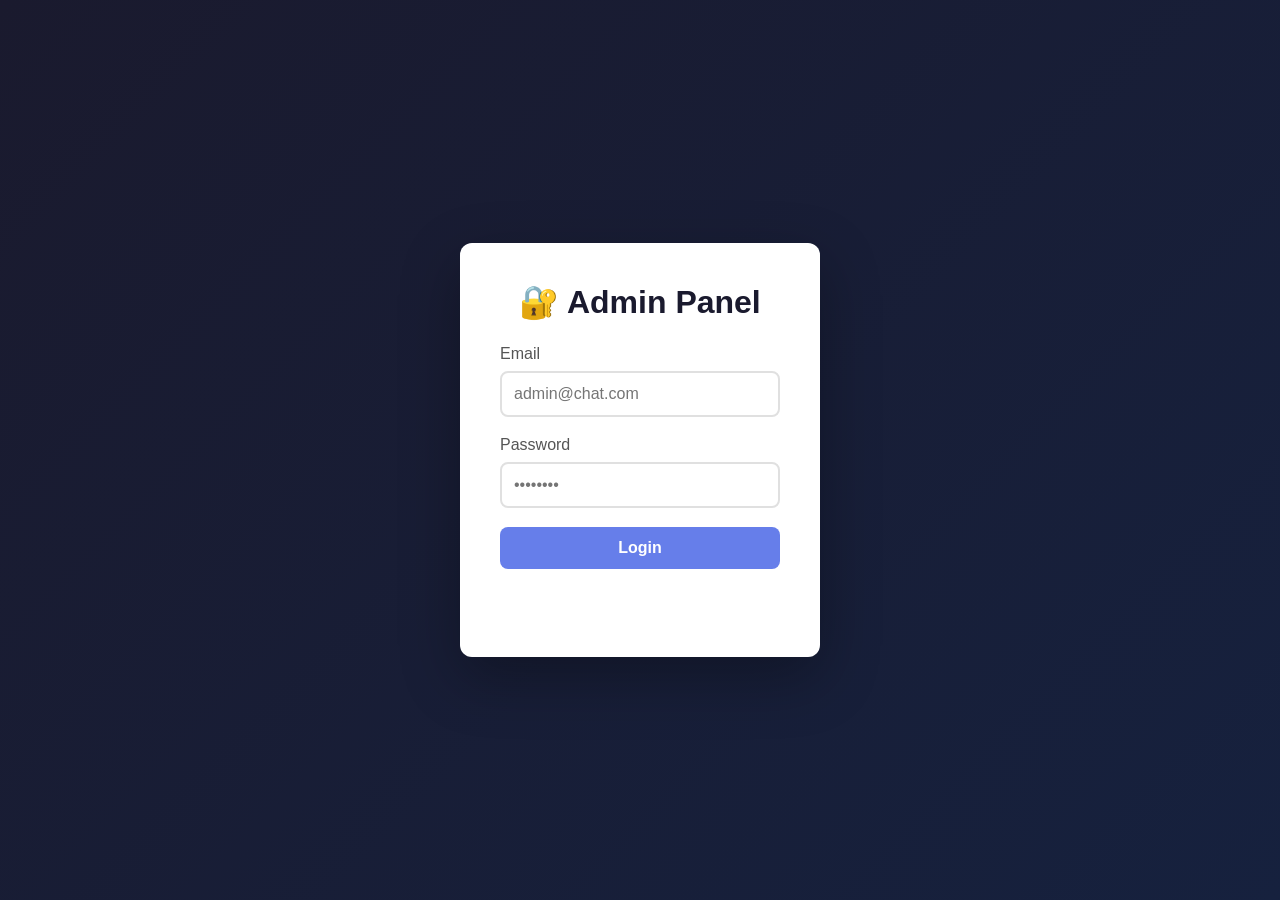
==== admin/index.html @ fd735bb1 "initial deploy" ====
<!DOCTYPE html>
<html lang="en">
<head>
    <meta charset="UTF-8">
    <meta name="viewport" content="width=device-width, initial-scale=1.0">
    <title>Admin Dashboard - Chat App</title>
    <link rel="stylesheet" href="css/admin.css">
</head>
<body>
    <div class="admin-layout">
        <aside class="admin-sidebar">
            <div class="logo">
                <h2>🔐 Admin</h2>
            </div>
            <nav>
                <a href="#" class="active" onclick="showSection('dashboard')">Dashboard</a>
                <a href="#" onclick="showSection('users')">Users</a>
                <a href="#" onclick="showSection('messages')">Messages</a>
            </nav>
            <button onclick="adminLogout()" class="btn btn-danger">Logout</button>
        </aside>
        
        <main class="admin-main">
            <header>
                <h1>Admin Dashboard</h1>
            </header>
            
            <!-- Dashboard Section -->
            <section id="dashboard-section" class="admin-section">
                <div class="stats-grid">
                    <div class="stat-card">
                        <h3>Total Users</h3>
                        <p id="statTotalUsers">-</p>
                    </div>
                    <div class="stat-card">
                        <h3>Verified Users</h3>
                        <p id="statVerifiedUsers">-</p>
                    </div>
                    <div class="stat-card">
                        <h3>Online Users</h3>
                        <p id="statOnlineUsers">-</p>
                    </div>
                    <div class="stat-card">
                        <h3>Total Messages</h3>
                        <p id="statTotalMessages">-</p>
                    </div>
                </div>
            </section>
            
            <!-- Users Section -->
            <section id="users-section" class="admin-section" style="display: none;">
                <h2>All Users</h2>
                <table class="data-table">
                    <thead>
                        <tr>
                            <th>ID</th>
                            <th>Name</th>
                            <th>Email</th>
                            <th>Verified</th>
                            <th>Status</th>
                            <th>Joined</th>
                            <th>Actions</th>
                        </tr>
                    </thead>
                    <tbody id="usersTableBody"></tbody>
                </table>
            </section>
            
            <!-- Messages Section -->
            <section id="messages-section" class="admin-section" style="display: none;">
                <h2>Recent Messages</h2>
                <table class="data-table">
                    <thead>
                        <tr>
                            <th>ID</th>
                            <th>From</th>
                            <th>To</th>
                            <th>Content</th>
                            <th>Time</th>
                            <th>Actions</th>
                        </tr>
                    </thead>
                    <tbody id="messagesTableBody"></tbody>
                </table>
            </section>
        </main>
    </div>
    
    <script src="js/admin.js"></script>
</body>
</html>
---- admin/css/admin.css ----
* {
    margin: 0;
    padding: 0;
    box-sizing: border-box;
}

body {
    font-family: -apple-system, BlinkMacSystemFont, 'Segoe UI', Roboto, sans-serif;
    background: #f5f7fa;
}

/* Admin Login */
.admin-login {
    background: linear-gradient(135deg, #1a1a2e 0%, #16213e 100%);
    min-height: 100vh;
    display: flex;
    align-items: center;
    justify-content: center;
}

.login-container {
    width: 100%;
    max-width: 400px;
    padding: 20px;
}

.login-box {
    background: white;
    padding: 2.5rem;
    border-radius: 12px;
    box-shadow: 0 20px 60px rgba(0,0,0,0.3);
}

.login-box h1 {
    text-align: center;
    margin-bottom: 1.5rem;
    color: #1a1a2e;
}

.form-group {
    margin-bottom: 1.2rem;
}

.form-group label {
    display: block;
    margin-bottom: 0.5rem;
    font-weight: 500;
    color: #555;
}

.form-group input {
    width: 100%;
    padding: 0.75rem;
    border: 2px solid #e0e0e0;
    border-radius: 8px;
    font-size: 1rem;
}

.form-group input:focus {
    outline: none;
    border-color: #667eea;
}

.btn {
    padding: 0.75rem 1.5rem;
    border: none;
    border-radius: 8px;
    font-size: 1rem;
    font-weight: 600;
    cursor: pointer;
    transition: all 0.3s;
}

.btn-primary {
    background: #667eea;
    color: white;
}

.btn-primary:hover {
    background: #5568d3;
}

.btn-block {
    width: 100%;
}

.btn-danger {
    background: #e74c3c;
    color: white;
    width: 100%;
    margin-top: 1rem;
}

.btn-danger:hover {
    background: #c0392b;
}

.btn-small {
    padding: 0.4rem 0.8rem;
    font-size: 0.85rem;
}

.btn-delete {
    background: #e74c3c;
    color: white;
}

.btn-delete:hover {
    background: #c0392b;
}

/* Admin Layout */
.admin-layout {
    display: flex;
    min-height: 100vh;
}

.admin-sidebar {
    width: 250px;
    background: #1a1a2e;
    color: white;
    padding: 1.5rem;
    display: flex;
    flex-direction: column;
}

.logo h2 {
    margin-bottom: 2rem;
    padding-bottom: 1rem;
    border-bottom: 1px solid rgba(255,255,255,0.1);
}

.admin-sidebar nav {
    flex: 1;
}

.admin-sidebar nav a {
    display: block;
    padding: 0.75rem 1rem;
    color: rgba(255,255,255,0.7);
    text-decoration: none;
    border-radius: 8px;
    margin-bottom: 0.5rem;
    transition: all 0.3s;
}

.admin-sidebar nav a:hover,
.admin-sidebar nav a.active {
    background: rgba(255,255,255,0.1);
    color: white;
}

.admin-main {
    flex: 1;
    padding: 2rem;
    overflow-y: auto;
}

.admin-main header {
    margin-bottom: 2rem;
}

.admin-main header h1 {
    color: #1a1a2e;
}

/* Stats Grid */
.stats-grid {
    display: grid;
    grid-template-columns: repeat(auto-fit, minmax(200px, 1fr));
    gap: 1.5rem;
    margin-bottom: 2rem;
}

.stat-card {
    background: white;
    padding: 1.5rem;
    border-radius: 12px;
    box-shadow: 0 2px 10px rgba(0,0,0,0.1);
}

.stat-card h3 {
    color: #666;
    font-size: 0.9rem;
    margin-bottom: 0.5rem;
    text-transform: uppercase;
}

.stat-card p {
    font-size: 2rem;
    font-weight: bold;
    color: #1a1a2e;
}

/* Data Tables */
.data-table {
    width: 100%;
    background: white;
    border-radius: 12px;
    overflow: hidden;
    box-shadow: 0 2px 10px rgba(0,0,0,0.1);
    border-collapse: collapse;
}

.data-table th,
.data-table td {
    padding: 1rem;
    text-align: left;
    border-bottom: 1px solid #eee;
}

.data-table th {
    background: #f8f9fa;
    font-weight: 600;
    color: #555;
}

.data-table tr:hover {
    background: #f8f9fa;
}

.badge {
    padding: 0.25rem 0.75rem;
    border-radius: 20px;
    font-size: 0.85rem;
    font-weight: 500;
}

.badge-success {
    background: #d4edda;
    color: #155724;
}

.badge-danger {
    background: #f8d7da;
    color: #721c24;
}

.status-online {
    color: #28a745;
    font-weight: 600;
}

.status-offline {
    color: #6c757d;
}

#message {
    margin-top: 1rem;
    padding: 1rem;
    border-radius: 8px;
    text-align: center;
}

#message.error {
    background: #f8d7da;
    color: #721c24;
}

#message.success {
    background: #d4edda;
    color: #155724;
}

.admin-section h2 {
    margin-bottom: 1.5rem;
    color: #1a1a2e;
}
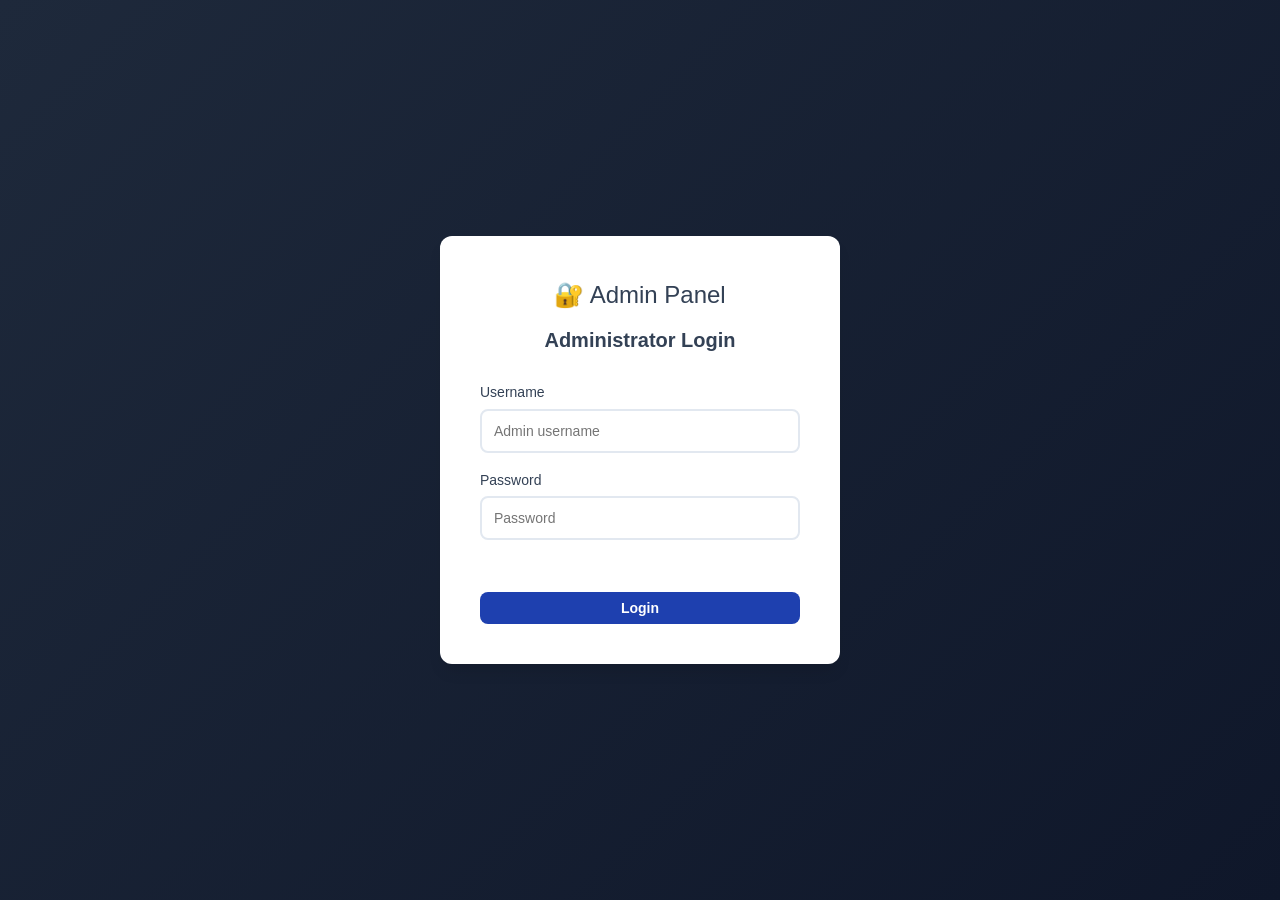
==== commit 1f78f3ff: "Initial chat system commit" ====
--- a/admin/index.html
+++ b/admin/index.html
@@ -3,89 +3,120 @@
 <head>
     <meta charset="UTF-8">
     <meta name="viewport" content="width=device-width, initial-scale=1.0">
-    <title>Admin Dashboard - Chat App</title>
+    <title>Admin Dashboard - Chat System</title>
     <link rel="stylesheet" href="css/admin.css">
 </head>
 <body>
-    <div class="admin-layout">
+    <!-- Admin Dashboard -->
+    <div class="admin-app">
+        <!-- Sidebar Navigation -->
         <aside class="admin-sidebar">
-            <div class="logo">
-                <h2>🔐 Admin</h2>
+            <div class="admin-sidebar-header">
+                <div class="admin-logo">🔐 Admin</div>
             </div>
-            <nav>
-                <a href="#" class="active" onclick="showSection('dashboard')">Dashboard</a>
-                <a href="#" onclick="showSection('users')">Users</a>
-                <a href="#" onclick="showSection('messages')">Messages</a>
+            
+            <nav class="admin-nav">
+                <a href="#" class="nav-item active" data-section="users">
+                    <span>👥</span> Users
+                </a>
+                <a href="#" class="nav-item" data-section="messages">
+                    <span>💬</span> Messages
+                </a>
+                <a href="#" class="nav-item" data-section="stats">
+                    <span>📊</span> Statistics
+                </a>
             </nav>
-            <button onclick="adminLogout()" class="btn btn-danger">Logout</button>
+            
+            <div class="admin-sidebar-footer">
+                <span id="adminName">Admin</span>
+                <button onclick="adminLogout()" class="btn btn-small btn-danger">Logout</button>
+            </div>
         </aside>
-        
+
+        <!-- Main Content -->
         <main class="admin-main">
-            <header>
-                <h1>Admin Dashboard</h1>
+            <!-- Header -->
+            <header class="admin-header">
+                <h1 id="pageTitle">User Management</h1>
+                <div class="admin-actions">
+                    <input type="text" id="searchInput" placeholder="Search..." class="search-input">
+                    <button onclick="refreshData()" class="btn btn-primary">Refresh</button>
+                </div>
             </header>
-            
-            <!-- Dashboard Section -->
-            <section id="dashboard-section" class="admin-section">
+
+            <!-- Users Section -->
+            <section id="usersSection" class="admin-section active">
+                <div class="table-container">
+                    <table class="admin-table">
+                        <thead>
+                            <tr>
+                                <th>ID</th>
+                                <th>Username</th>
+                                <th>Email</th>
+                                <th>Created</th>
+                                <th>Status</th>
+                                <th>Admin</th>
+                                <th>Actions</th>
+                            </tr>
+                        </thead>
+                        <tbody id="usersTableBody">
+                            <!-- Populated by JS -->
+                        </tbody>
+                    </table>
+                </div>
+            </section>
+
+            <!-- Messages Section -->
+            <section id="messagesSection" class="admin-section">
+                <div class="filters">
+                    <input type="number" id="filterUserId" placeholder="User ID" class="filter-input">
+                    <input type="text" id="filterSearch" placeholder="Search content..." class="filter-input">
+                    <button onclick="filterMessages()" class="btn btn-primary">Filter</button>
+                </div>
+                
+                <div class="table-container">
+                    <table class="admin-table">
+                        <thead>
+                            <tr>
+                                <th>ID</th>
+                                <th>From</th>
+                                <th>To</th>
+                                <th>Content</th>
+                                <th>Time</th>
+                                <th>Read</th>
+                            </tr>
+                        </thead>
+                        <tbody id="messagesTableBody">
+                            <!-- Populated by JS -->
+                        </tbody>
+                    </table>
+                </div>
+            </section>
+
+            <!-- Stats Section -->
+            <section id="statsSection" class="admin-section">
                 <div class="stats-grid">
                     <div class="stat-card">
-                        <h3>Total Users</h3>
-                        <p id="statTotalUsers">-</p>
+                        <div class="stat-value" id="totalUsers">0</div>
+                        <div class="stat-label">Total Users</div>
                     </div>
                     <div class="stat-card">
-                        <h3>Verified Users</h3>
-                        <p id="statVerifiedUsers">-</p>
+                        <div class="stat-value" id="totalMessages">0</div>
+                        <div class="stat-label">Total Messages</div>
                     </div>
                     <div class="stat-card">
-                        <h3>Online Users</h3>
-                        <p id="statOnlineUsers">-</p>
+                        <div class="stat-value" id="activeUsers">0</div>
+                        <div class="stat-label">Active Users</div>
                     </div>
                     <div class="stat-card">
-                        <h3>Total Messages</h3>
-                        <p id="statTotalMessages">-</p>
+                        <div class="stat-value" id="onlineNow">0</div>
+                        <div class="stat-label">Online Now</div>
                     </div>
                 </div>
             </section>
-            
-            <!-- Users Section -->
-            <section id="users-section" class="admin-section" style="display: none;">
-                <h2>All Users</h2>
-                <table class="data-table">
-                    <thead>
-                        <tr>
-                            <th>ID</th>
-                            <th>Name</th>
-                            <th>Email</th>
-                            <th>Verified</th>
-                            <th>Status</th>
-                            <th>Joined</th>
-                            <th>Actions</th>
-                        </tr>
-                    </thead>
-                    <tbody id="usersTableBody"></tbody>
-                </table>
-            </section>
-            
-            <!-- Messages Section -->
-            <section id="messages-section" class="admin-section" style="display: none;">
-                <h2>Recent Messages</h2>
-                <table class="data-table">
-                    <thead>
-                        <tr>
-                            <th>ID</th>
-                            <th>From</th>
-                            <th>To</th>
-                            <th>Content</th>
-                            <th>Time</th>
-                            <th>Actions</th>
-                        </tr>
-                    </thead>
-                    <tbody id="messagesTableBody"></tbody>
-                </table>
-            </section>
         </main>
     </div>
-    
+
     <script src="js/admin.js"></script>
 </body>
 </html>
--- a/admin/css/admin.css
+++ b/admin/css/admin.css
@@ -1,3 +1,27 @@
+/* ============================================
+   ADMIN PANEL STYLESHEET
+   Complete styling for admin login and dashboard
+   ============================================ */
+
+/* CSS Variables for consistent theming */
+:root {
+    --admin-primary: #1e40af;
+    --admin-primary-hover: #1e3a8a;
+    --admin-danger: #dc2626;
+    --admin-success: #059669;
+    --admin-warning: #d97706;
+    --admin-bg: #f1f5f9;
+    --admin-sidebar: #1e293b;
+    --admin-card: #ffffff;
+    --admin-text: #334155;
+    --admin-text-light: #64748b;
+    --admin-border: #e2e8f0;
+    --admin-shadow: 0 1px 3px rgba(0,0,0,0.1);
+    --admin-shadow-lg: 0 10px 15px -3px rgba(0,0,0,0.1);
+    --admin-radius: 8px;
+}
+
+/* Reset & Base Styles */
 * {
     margin: 0;
     padding: 0;
@@ -6,263 +30,734 @@
 
 body {
     font-family: -apple-system, BlinkMacSystemFont, 'Segoe UI', Roboto, sans-serif;
-    background: #f5f7fa;
-}
-
-/* Admin Login */
-.admin-login {
-    background: linear-gradient(135deg, #1a1a2e 0%, #16213e 100%);
+    background: var(--admin-bg);
+    color: var(--admin-text);
+    line-height: 1.6;
     min-height: 100vh;
-    display: flex;
+}
+
+/* ============================================
+   BUTTONS
+   ============================================ */
+.btn {
+    display: inline-flex;
     align-items: center;
     justify-content: center;
-}
-
-.login-container {
+    padding: 8px 16px;
+    border: none;
+    border-radius: var(--admin-radius);
+    font-size: 14px;
+    font-weight: 600;
+    cursor: pointer;
+    transition: all 0.2s;
+    text-decoration: none;
+}
+
+.btn:hover {
+    transform: translateY(-1px);
+}
+
+.btn-admin {
+    background: var(--admin-primary);
+    color: white;
+}
+
+.btn-admin:hover {
+    background: var(--admin-primary-hover);
+}
+
+.btn-danger {
+    background: var(--admin-danger);
+    color: white;
+}
+
+.btn-danger:hover {
+    background: #b91c1c;
+}
+
+.btn-success {
+    background: var(--admin-success);
+    color: white;
+}
+
+.btn-success:hover {
+    background: #047857;
+}
+
+.btn-warning {
+    background: var(--admin-warning);
+    color: white;
+}
+
+.btn-warning:hover {
+    background: #b45309;
+}
+
+.btn-small {
+    padding: 5px 12px;
+    font-size: 12px;
+}
+
+.btn-full {
+    width: 100%;
+}
+
+/* ============================================
+   ADMIN AUTH (LOGIN PAGE)
+   ============================================ */
+.admin-auth-container {
+    display: flex;
+    align-items: center;
+    justify-content: center;
+    min-height: 100vh;
+    background: linear-gradient(135deg, #1e293b 0%, #0f172a 100%);
+    padding: 20px;
+}
+
+.admin-auth-card {
+    background: var(--admin-card);
+    padding: 40px;
+    border-radius: 12px;
     width: 100%;
     max-width: 400px;
-    padding: 20px;
-}
-
-.login-box {
-    background: white;
-    padding: 2.5rem;
-    border-radius: 12px;
-    box-shadow: 0 20px 60px rgba(0,0,0,0.3);
-}
-
-.login-box h1 {
+    box-shadow: var(--admin-shadow-lg);
+}
+
+.admin-logo {
     text-align: center;
-    margin-bottom: 1.5rem;
-    color: #1a1a2e;
+    font-size: 24px;
+    margin-bottom: 10px;
+}
+
+.admin-auth-card h2 {
+    text-align: center;
+    margin-bottom: 25px;
+    color: var(--admin-text);
+    font-size: 20px;
+}
+
+.admin-form {
+    display: flex;
+    flex-direction: column;
+    gap: 16px;
 }
 
 .form-group {
-    margin-bottom: 1.2rem;
+    display: flex;
+    flex-direction: column;
+    gap: 5px;
 }
 
 .form-group label {
-    display: block;
-    margin-bottom: 0.5rem;
+    font-size: 14px;
     font-weight: 500;
-    color: #555;
+    color: var(--admin-text);
 }
 
 .form-group input {
-    width: 100%;
-    padding: 0.75rem;
-    border: 2px solid #e0e0e0;
-    border-radius: 8px;
-    font-size: 1rem;
+    padding: 12px;
+    border: 2px solid var(--admin-border);
+    border-radius: var(--admin-radius);
+    font-size: 14px;
+    transition: border-color 0.2s;
 }
 
 .form-group input:focus {
     outline: none;
-    border-color: #667eea;
-}
-
-.btn {
-    padding: 0.75rem 1.5rem;
-    border: none;
-    border-radius: 8px;
-    font-size: 1rem;
-    font-weight: 600;
-    cursor: pointer;
-    transition: all 0.3s;
-}
-
-.btn-primary {
-    background: #667eea;
-    color: white;
-}
-
-.btn-primary:hover {
-    background: #5568d3;
-}
-
-.btn-block {
-    width: 100%;
-}
-
-.btn-danger {
-    background: #e74c3c;
-    color: white;
-    width: 100%;
-    margin-top: 1rem;
-}
-
-.btn-danger:hover {
-    background: #c0392b;
-}
-
-.btn-small {
-    padding: 0.4rem 0.8rem;
-    font-size: 0.85rem;
-}
-
-.btn-delete {
-    background: #e74c3c;
-    color: white;
-}
-
-.btn-delete:hover {
-    background: #c0392b;
-}
-
-/* Admin Layout */
-.admin-layout {
+    border-color: var(--admin-primary);
+}
+
+.error-message {
+    color: var(--admin-danger);
+    font-size: 13px;
+    text-align: center;
+    min-height: 20px;
+}
+
+/* ============================================
+   ADMIN APP LAYOUT (DASHBOARD)
+   ============================================ */
+.admin-app {
     display: flex;
     min-height: 100vh;
 }
 
+/* ============================================
+   SIDEBAR
+   ============================================ */
 .admin-sidebar {
-    width: 250px;
-    background: #1a1a2e;
-    color: white;
-    padding: 1.5rem;
+    width: 260px;
+    background: var(--admin-sidebar);
+    color: white;
     display: flex;
     flex-direction: column;
-}
-
-.logo h2 {
-    margin-bottom: 2rem;
-    padding-bottom: 1rem;
+    position: fixed;
+    height: 100vh;
+    left: 0;
+    top: 0;
+    z-index: 100;
+}
+
+.admin-sidebar-header {
+    padding: 20px;
     border-bottom: 1px solid rgba(255,255,255,0.1);
 }
 
-.admin-sidebar nav {
+.admin-sidebar-header .admin-logo {
+    text-align: left;
+    font-size: 20px;
+    margin-bottom: 0;
+}
+
+.admin-nav {
     flex: 1;
-}
-
-.admin-sidebar nav a {
-    display: block;
-    padding: 0.75rem 1rem;
+    padding: 15px 0;
+    overflow-y: auto;
+}
+
+.nav-item {
+    display: flex;
+    align-items: center;
+    gap: 12px;
+    padding: 12px 20px;
     color: rgba(255,255,255,0.7);
     text-decoration: none;
-    border-radius: 8px;
-    margin-bottom: 0.5rem;
-    transition: all 0.3s;
-}
-
-.admin-sidebar nav a:hover,
-.admin-sidebar nav a.active {
+    transition: all 0.2s;
+    cursor: pointer;
+    border: none;
+    background: none;
+    width: 100%;
+    font-size: 14px;
+}
+
+.nav-item:hover {
     background: rgba(255,255,255,0.1);
     color: white;
 }
 
+.nav-item.active {
+    background: rgba(255,255,255,0.15);
+    color: white;
+    border-left: 3px solid var(--admin-primary);
+}
+
+.nav-item span {
+    font-size: 18px;
+    width: 24px;
+    text-align: center;
+}
+
+.admin-sidebar-footer {
+    padding: 15px 20px;
+    border-top: 1px solid rgba(255,255,255,0.1);
+    display: flex;
+    justify-content: space-between;
+    align-items: center;
+    font-size: 14px;
+}
+
+.admin-sidebar-footer span {
+    color: rgba(255,255,255,0.8);
+    font-weight: 500;
+}
+
+/* ============================================
+   MAIN CONTENT AREA
+   ============================================ */
 .admin-main {
     flex: 1;
-    padding: 2rem;
-    overflow-y: auto;
-}
-
-.admin-main header {
-    margin-bottom: 2rem;
-}
-
-.admin-main header h1 {
-    color: #1a1a2e;
-}
-
-/* Stats Grid */
+    margin-left: 260px;
+    padding: 25px;
+    min-height: 100vh;
+}
+
+/* ============================================
+   HEADER
+   ============================================ */
+.admin-header {
+    display: flex;
+    justify-content: space-between;
+    align-items: center;
+    margin-bottom: 25px;
+    padding-bottom: 15px;
+    border-bottom: 2px solid var(--admin-border);
+}
+
+.admin-header h1 {
+    font-size: 24px;
+    font-weight: 700;
+    color: var(--admin-text);
+}
+
+.admin-actions {
+    display: flex;
+    gap: 10px;
+    align-items: center;
+}
+
+.search-input {
+    padding: 8px 12px;
+    border: 2px solid var(--admin-border);
+    border-radius: var(--admin-radius);
+    font-size: 14px;
+    width: 250px;
+    transition: border-color 0.2s;
+}
+
+.search-input:focus {
+    outline: none;
+    border-color: var(--admin-primary);
+}
+
+/* ============================================
+   SECTIONS
+   ============================================ */
+.admin-section {
+    display: none;
+}
+
+.admin-section.active {
+    display: block;
+    animation: fadeIn 0.3s ease;
+}
+
+@keyframes fadeIn {
+    from {
+        opacity: 0;
+        transform: translateY(10px);
+    }
+    to {
+        opacity: 1;
+        transform: translateY(0);
+    }
+}
+
+/* ============================================
+   TABLES
+   ============================================ */
+.table-container {
+    background: var(--admin-card);
+    border-radius: var(--admin-radius);
+    box-shadow: var(--admin-shadow);
+    overflow-x: auto;
+}
+
+.admin-table {
+    width: 100%;
+    border-collapse: collapse;
+    font-size: 14px;
+}
+
+.admin-table th {
+    background: var(--admin-bg);
+    padding: 14px 12px;
+    text-align: left;
+    font-size: 12px;
+    font-weight: 600;
+    text-transform: uppercase;
+    color: var(--admin-text-light);
+    letter-spacing: 0.5px;
+    white-space: nowrap;
+}
+
+.admin-table td {
+    padding: 14px 12px;
+    border-top: 1px solid var(--admin-border);
+    color: var(--admin-text);
+    vertical-align: middle;
+}
+
+.admin-table tr:hover {
+    background: var(--admin-bg);
+}
+
+.admin-table tr:last-child td:first-child {
+    border-bottom-left-radius: var(--admin-radius);
+}
+
+.admin-table tr:last-child td:last-child {
+    border-bottom-right-radius: var(--admin-radius);
+}
+
+/* ============================================
+   BADGES & STATUS
+   ============================================ */
+.status-badge {
+    display: inline-block;
+    padding: 4px 12px;
+    border-radius: 12px;
+    font-size: 12px;
+    font-weight: 600;
+    white-space: nowrap;
+}
+
+.status-active {
+    background: #d1fae5;
+    color: var(--admin-success);
+}
+
+.status-banned {
+    background: #fee2e2;
+    color: var(--admin-danger);
+}
+
+.admin-badge {
+    background: #dbeafe;
+    color: var(--admin-primary);
+    padding: 3px 10px;
+    border-radius: 4px;
+    font-size: 11px;
+    font-weight: 600;
+}
+
+/* ============================================
+   ACTION BUTTONS
+   ============================================ */
+.action-btns {
+    display: flex;
+    gap: 6px;
+    flex-wrap: wrap;
+}
+
+/* ============================================
+   FILTERS
+   ============================================ */
+.filters {
+    display: flex;
+    gap: 10px;
+    margin-bottom: 20px;
+    flex-wrap: wrap;
+    align-items: center;
+}
+
+.filter-input {
+    padding: 8px 12px;
+    border: 2px solid var(--admin-border);
+    border-radius: var(--admin-radius);
+    font-size: 14px;
+    width: 180px;
+    transition: border-color 0.2s;
+}
+
+.filter-input:focus {
+    outline: none;
+    border-color: var(--admin-primary);
+}
+
+/* ============================================
+   STATISTICS GRID
+   ============================================ */
 .stats-grid {
     display: grid;
-    grid-template-columns: repeat(auto-fit, minmax(200px, 1fr));
-    gap: 1.5rem;
-    margin-bottom: 2rem;
+    grid-template-columns: repeat(auto-fit, minmax(220px, 1fr));
+    gap: 20px;
 }
 
 .stat-card {
-    background: white;
-    padding: 1.5rem;
+    background: var(--admin-card);
+    padding: 30px 25px;
+    border-radius: var(--admin-radius);
+    box-shadow: var(--admin-shadow);
+    text-align: center;
+    transition: transform 0.2s;
+}
+
+.stat-card:hover {
+    transform: translateY(-2px);
+    box-shadow: var(--admin-shadow-lg);
+}
+
+.stat-value {
+    font-size: 40px;
+    font-weight: 700;
+    color: var(--admin-primary);
+    margin-bottom: 8px;
+    line-height: 1;
+}
+
+.stat-label {
+    color: var(--admin-text-light);
+    font-size: 14px;
+    font-weight: 500;
+}
+
+/* ============================================
+   NOTIFICATIONS
+   ============================================ */
+.notification-container {
+    position: fixed;
+    top: 20px;
+    right: 20px;
+    z-index: 1000;
+    display: flex;
+    flex-direction: column;
+    gap: 10px;
+}
+
+.notification {
+    padding: 15px 20px;
+    border-radius: var(--admin-radius);
+    color: white;
+    font-size: 14px;
+    box-shadow: var(--admin-shadow-lg);
+    animation: slideInRight 0.3s ease;
+    min-width: 250px;
+    max-width: 350px;
+}
+
+.notification.success {
+    background: var(--admin-success);
+}
+
+.notification.error {
+    background: var(--admin-danger);
+}
+
+.notification.info {
+    background: var(--admin-primary);
+}
+
+@keyframes slideInRight {
+    from {
+        transform: translateX(100%);
+        opacity: 0;
+    }
+    to {
+        transform: translateX(0);
+        opacity: 1;
+    }
+}
+
+/* ============================================
+   EMPTY STATE
+   ============================================ */
+.empty-state {
+    text-align: center;
+    padding: 60px 20px;
+    color: var(--admin-text-light);
+}
+
+.empty-state p {
+    font-size: 16px;
+}
+
+/* ============================================
+   LOADING STATE
+   ============================================ */
+.loading {
+    text-align: center;
+    padding: 40px;
+    color: var(--admin-text-light);
+}
+
+/* ============================================
+   MODAL (for confirmations)
+   ============================================ */
+.modal-overlay {
+    position: fixed;
+    top: 0;
+    left: 0;
+    right: 0;
+    bottom: 0;
+    background: rgba(0,0,0,0.5);
+    display: flex;
+    align-items: center;
+    justify-content: center;
+    z-index: 1000;
+}
+
+.modal {
+    background: var(--admin-card);
+    padding: 30px;
     border-radius: 12px;
-    box-shadow: 0 2px 10px rgba(0,0,0,0.1);
-}
-
-.stat-card h3 {
-    color: #666;
-    font-size: 0.9rem;
-    margin-bottom: 0.5rem;
-    text-transform: uppercase;
-}
-
-.stat-card p {
-    font-size: 2rem;
-    font-weight: bold;
-    color: #1a1a2e;
-}
-
-/* Data Tables */
-.data-table {
     width: 100%;
-    background: white;
-    border-radius: 12px;
-    overflow: hidden;
-    box-shadow: 0 2px 10px rgba(0,0,0,0.1);
-    border-collapse: collapse;
-}
-
-.data-table th,
-.data-table td {
-    padding: 1rem;
-    text-align: left;
-    border-bottom: 1px solid #eee;
-}
-
-.data-table th {
-    background: #f8f9fa;
-    font-weight: 600;
-    color: #555;
-}
-
-.data-table tr:hover {
-    background: #f8f9fa;
-}
-
-.badge {
-    padding: 0.25rem 0.75rem;
-    border-radius: 20px;
-    font-size: 0.85rem;
-    font-weight: 500;
-}
-
-.badge-success {
-    background: #d4edda;
-    color: #155724;
-}
-
-.badge-danger {
-    background: #f8d7da;
-    color: #721c24;
-}
-
-.status-online {
-    color: #28a745;
-    font-weight: 600;
-}
-
-.status-offline {
-    color: #6c757d;
-}
-
-#message {
-    margin-top: 1rem;
-    padding: 1rem;
-    border-radius: 8px;
+    max-width: 400px;
+    box-shadow: var(--admin-shadow-lg);
+}
+
+.modal h3 {
+    margin-bottom: 15px;
+    font-size: 18px;
+}
+
+.modal p {
+    margin-bottom: 20px;
+    color: var(--admin-text-light);
+}
+
+.modal-actions {
+    display: flex;
+    gap: 10px;
+    justify-content: flex-end;
+}
+
+/* ============================================
+   PAGINATION
+   ============================================ */
+.pagination {
+    display: flex;
+    justify-content: center;
+    align-items: center;
+    gap: 8px;
+    margin-top: 20px;
+    padding: 15px;
+}
+
+.pagination button {
+    padding: 6px 12px;
+    border: 1px solid var(--admin-border);
+    background: var(--admin-card);
+    border-radius: 4px;
+    cursor: pointer;
+    font-size: 14px;
+    transition: all 0.2s;
+}
+
+.pagination button:hover {
+    background: var(--admin-bg);
+}
+
+.pagination button.active {
+    background: var(--admin-primary);
+    color: white;
+    border-color: var(--admin-primary);
+}
+
+.pagination button:disabled {
+    opacity: 0.5;
+    cursor: not-allowed;
+}
+
+/* ============================================
+   SCROLLBAR STYLING
+   ============================================ */
+::-webkit-scrollbar {
+    width: 6px;
+    height: 6px;
+}
+
+::-webkit-scrollbar-track {
+    background: transparent;
+}
+
+::-webkit-scrollbar-thumb {
+    background: var(--admin-border);
+    border-radius: 3px;
+}
+
+::-webkit-scrollbar-thumb:hover {
+    background: var(--admin-text-light);
+}
+
+/* ============================================
+   RESPONSIVE DESIGN
+   ============================================ */
+@media (max-width: 1024px) {
+    .admin-sidebar {
+        transform: translateX(-100%);
+        transition: transform 0.3s ease;
+    }
+    
+    .admin-sidebar.open {
+        transform: translateX(0);
+    }
+    
+    .admin-main {
+        margin-left: 0;
+    }
+    
+    .stats-grid {
+        grid-template-columns: repeat(2, 1fr);
+    }
+}
+
+@media (max-width: 768px) {
+    .admin-header {
+        flex-direction: column;
+        gap: 15px;
+        align-items: flex-start;
+    }
+    
+    .admin-actions {
+        width: 100%;
+    }
+    
+    .search-input {
+        width: 100%;
+    }
+    
+    .admin-table {
+        font-size: 12px;
+    }
+    
+    .admin-table th,
+    .admin-table td {
+        padding: 10px 8px;
+    }
+    
+    .action-btns {
+        flex-direction: column;
+        gap: 4px;
+    }
+    
+    .action-btns .btn {
+        width: 100%;
+        padding: 4px 8px;
+        font-size: 11px;
+    }
+    
+    .stats-grid {
+        grid-template-columns: 1fr;
+    }
+    
+    .filters {
+        flex-direction: column;
+        align-items: stretch;
+    }
+    
+    .filter-input {
+        width: 100%;
+    }
+    
+    .admin-auth-card {
+        padding: 30px 20px;
+    }
+}
+
+@media (max-width: 480px) {
+    .admin-main {
+        padding: 15px;
+    }
+    
+    .admin-header h1 {
+        font-size: 18px;
+    }
+    
+    .table-container {
+        border-radius: 0;
+        margin: 0 -15px;
+    }
+}
+
+/* ============================================
+   UTILITY CLASSES
+   ============================================ */
+.text-center {
     text-align: center;
 }
 
-#message.error {
-    background: #f8d7da;
-    color: #721c24;
-}
-
-#message.success {
-    background: #d4edda;
-    color: #155724;
-}
-
-.admin-section h2 {
-    margin-bottom: 1.5rem;
-    color: #1a1a2e;
+.text-right {
+    text-align: right;
+}
+
+.hidden {
+    display: none !important;
+}
+
+.mt-20 {
+    margin-top: 20px;
+}
+
+.mb-20 {
+    margin-bottom: 20px;
 }
